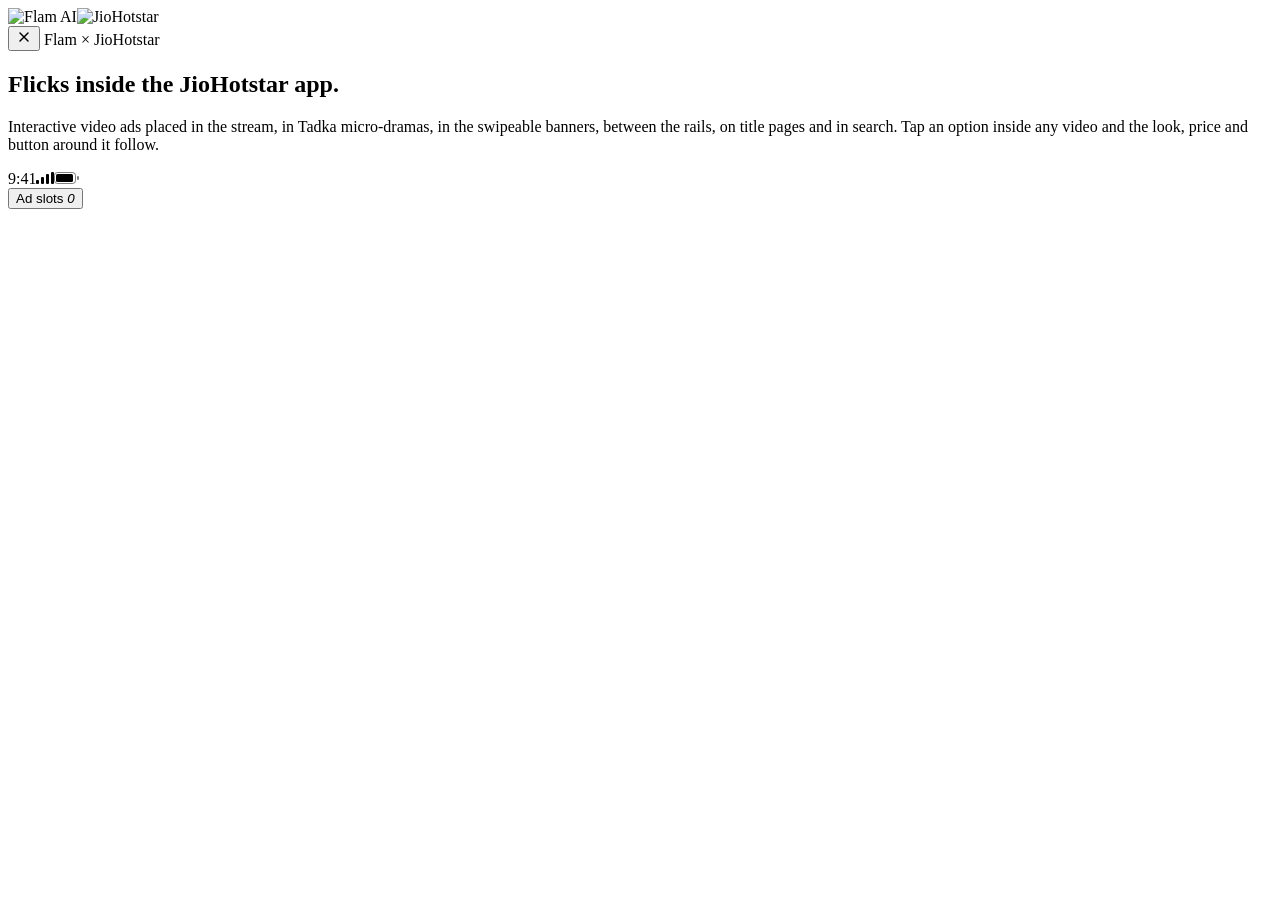
==== src/template.html @ cb9a8136 "Rebuild as a working JioHotstar app replica with Flicks in 25 ad slots Replaces the guided tour. Fli" ====
<!doctype html>
<html lang="en">
<head>
<meta charset="utf-8">
<meta name="robots" content="noindex, nofollow">
<meta name="viewport" content="width=device-width, initial-scale=1, viewport-fit=cover">
<meta name="theme-color" content="#0f1014">
<link rel="preconnect" href="https://flicks.flamapp.live" crossorigin>
<link rel="preconnect" href="https://native-ads-dev.appless.workers.dev" crossorigin>
<title>Flicks on JioHotstar</title>
<style>
/*CSS*/
</style>
</head>
<body>
<header class="fhdr"><div class="lock"><img id="flamLogo" alt="Flam AI"><span class="dv"></span><img id="jhLogo" alt="JioHotstar"></div></header>
<div class="page">
  <aside class="side" id="side" aria-label="Ad slots">
    <button class="sx" onclick="toggleGuide(false)" aria-label="Close"><svg width="16" height="16" viewBox="0 0 24 24" fill="none" stroke="currentColor" stroke-width="2.2" stroke-linecap="round"><path d="M6 6l12 12M18 6L6 18"/></svg></button>
    <span class="kick">Flam × JioHotstar</span>
    <h1>Flicks inside the JioHotstar app.</h1>
    <p>Interactive video ads placed in the stream, in Tadka micro-dramas, in the swipeable banners, between the rails, on title pages and in search. Tap an option inside any video and the look, price and button around it follow.</p>
    <div class="glist" id="glist"></div>
  </aside>
  <div class="phone-slot" id="phoneSlot"><div class="phone" id="phone">
    <div id="app">
      <div class="sbar" aria-hidden="true"><span>9:41</span><span class="ic"><svg width="18" height="12" viewBox="0 0 18 12" fill="currentColor"><rect x="0" y="8" width="3" height="4" rx="1"/><rect x="5" y="5" width="3" height="7" rx="1"/><rect x="10" y="2" width="3" height="10" rx="1"/><rect x="15" y="0" width="3" height="12" rx="1"/></svg><svg width="25" height="12" viewBox="0 0 25 12" fill="none"><rect x=".5" y=".5" width="21" height="11" rx="3" stroke="currentColor" opacity=".5"/><rect x="2" y="2" width="17" height="8" rx="1.5" fill="currentColor"/><rect x="23" y="4" width="2" height="4" rx="1" fill="currentColor" opacity=".5"/></svg></span></div>
      <div id="view"></div>
      <div id="over"></div>
      <div id="toast" role="status" aria-live="polite"></div>
    </div>
  </div></div>
</div>
<div class="gscrim" id="gscrim"></div>
<button class="gpill" id="gpill" aria-expanded="false" aria-controls="side">Ad slots <i id="gcount">0</i></button>
<script>
/*DATA*/
/*APP*/
</script>
</body>
</html>
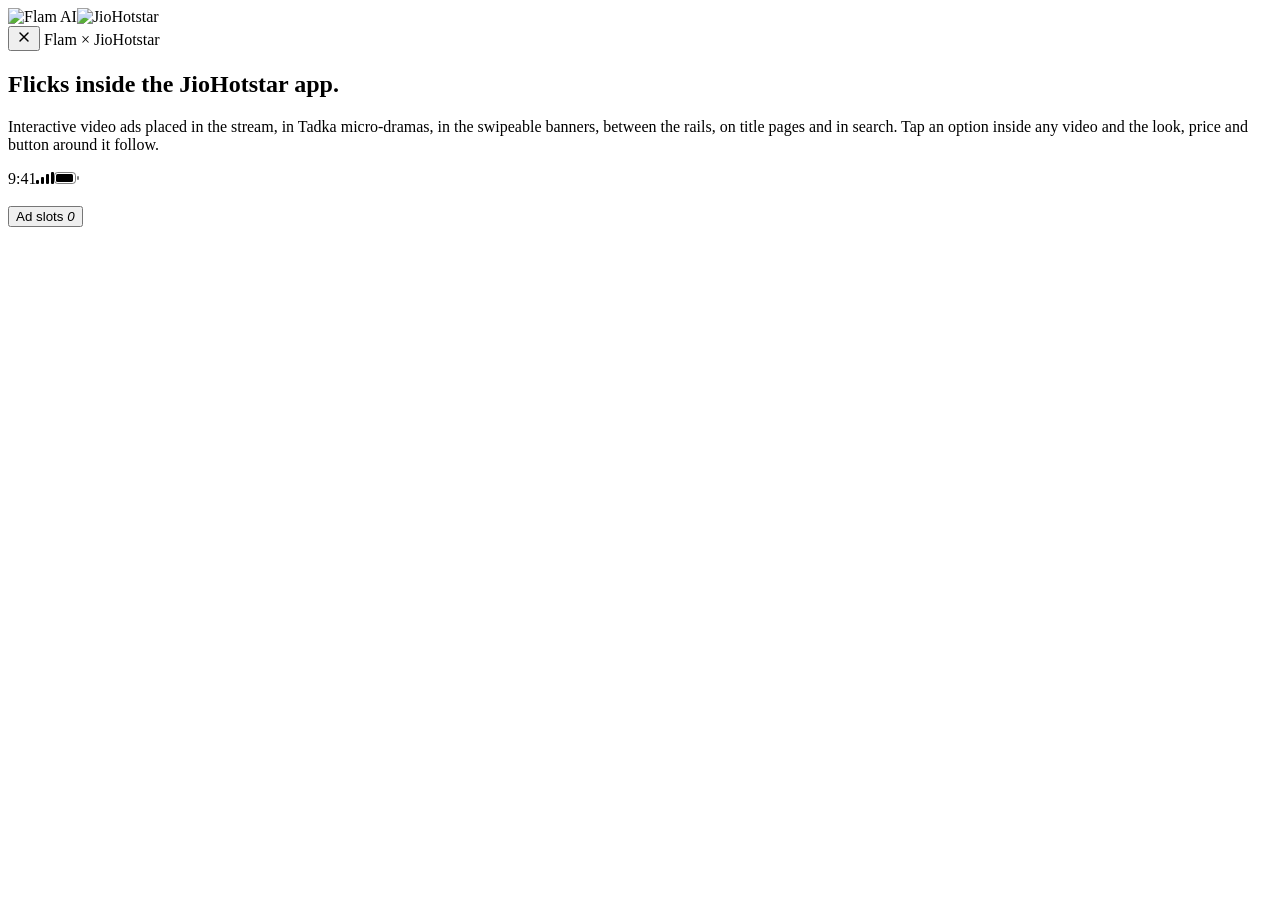
==== commit 38538774: "Open on a JioHotstar launch screen The logo shows alone for about two seconds, then fades into the a" ====
--- a/src/template.html
+++ b/src/template.html
@@ -12,7 +12,7 @@
 /*CSS*/
 </style>
 </head>
-<body>
+<body class="splash">
 <header class="fhdr"><div class="lock"><img id="flamLogo" alt="Flam AI"><span class="dv"></span><img id="jhLogo" alt="JioHotstar"></div></header>
 <div class="page">
   <aside class="side" id="side" aria-label="Ad slots">
@@ -28,6 +28,7 @@
       <div id="view"></div>
       <div id="over"></div>
       <div id="toast" role="status" aria-live="polite"></div>
+      <div id="splash" aria-hidden="true"><i></i><img id="splashLogo" alt=""></div>
     </div>
   </div></div>
 </div>
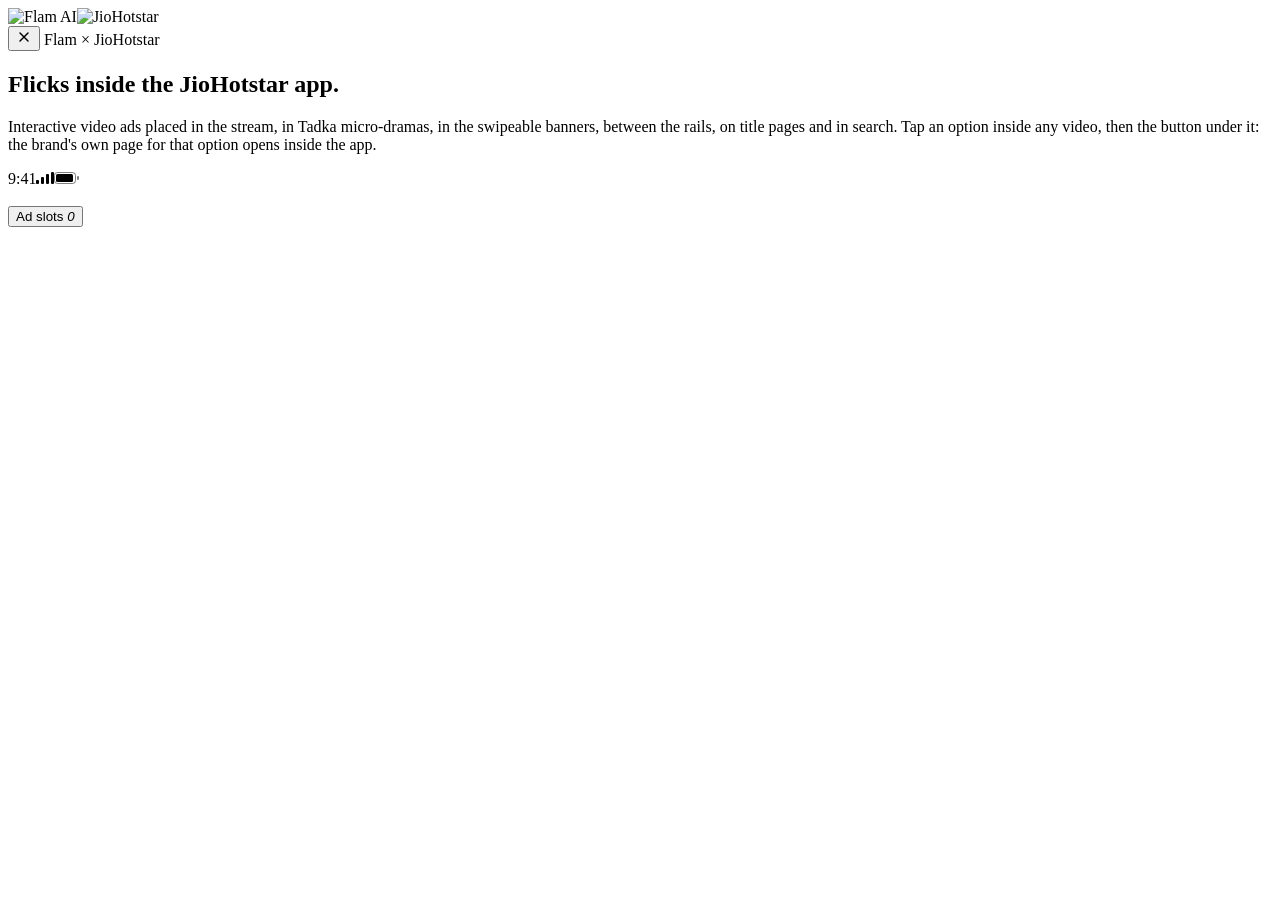
==== commit 69ce3f86: "Side panel text: the button opens the brand's page, no price in the app Co-Authored-By: Claude Fable" ====
--- a/src/template.html
+++ b/src/template.html
@@ -19,7 +19,7 @@
     <button class="sx" onclick="toggleGuide(false)" aria-label="Close"><svg width="16" height="16" viewBox="0 0 24 24" fill="none" stroke="currentColor" stroke-width="2.2" stroke-linecap="round"><path d="M6 6l12 12M18 6L6 18"/></svg></button>
     <span class="kick">Flam × JioHotstar</span>
     <h1>Flicks inside the JioHotstar app.</h1>
-    <p>Interactive video ads placed in the stream, in Tadka micro-dramas, in the swipeable banners, between the rails, on title pages and in search. Tap an option inside any video and the look, price and button around it follow.</p>
+    <p>Interactive video ads placed in the stream, in Tadka micro-dramas, in the swipeable banners, between the rails, on title pages and in search. Tap an option inside any video, then the button under it: the brand's own page for that option opens inside the app.</p>
     <div class="glist" id="glist"></div>
   </aside>
   <div class="phone-slot" id="phoneSlot"><div class="phone" id="phone">
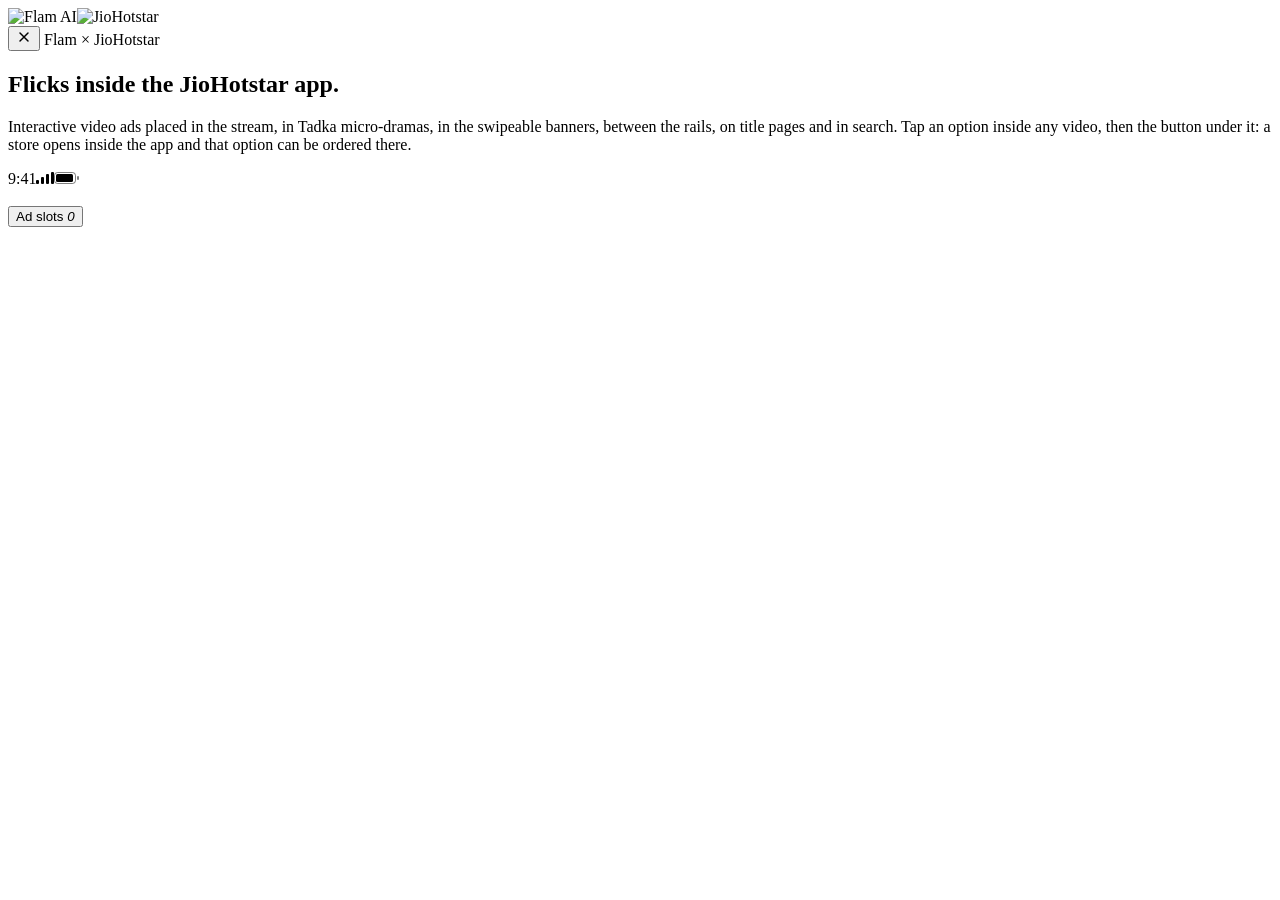
==== commit ad0fd435: "Order inside JioHotstar: store sheet replaces the in-app browser; new tags, none repeated; 16:9 neck" ====
--- a/src/template.html
+++ b/src/template.html
@@ -19,7 +19,7 @@
     <button class="sx" onclick="toggleGuide(false)" aria-label="Close"><svg width="16" height="16" viewBox="0 0 24 24" fill="none" stroke="currentColor" stroke-width="2.2" stroke-linecap="round"><path d="M6 6l12 12M18 6L6 18"/></svg></button>
     <span class="kick">Flam × JioHotstar</span>
     <h1>Flicks inside the JioHotstar app.</h1>
-    <p>Interactive video ads placed in the stream, in Tadka micro-dramas, in the swipeable banners, between the rails, on title pages and in search. Tap an option inside any video, then the button under it: the brand's own page for that option opens inside the app.</p>
+    <p>Interactive video ads placed in the stream, in Tadka micro-dramas, in the swipeable banners, between the rails, on title pages and in search. Tap an option inside any video, then the button under it: a store opens inside the app and that option can be ordered there.</p>
     <div class="glist" id="glist"></div>
   </aside>
   <div class="phone-slot" id="phoneSlot"><div class="phone" id="phone">
